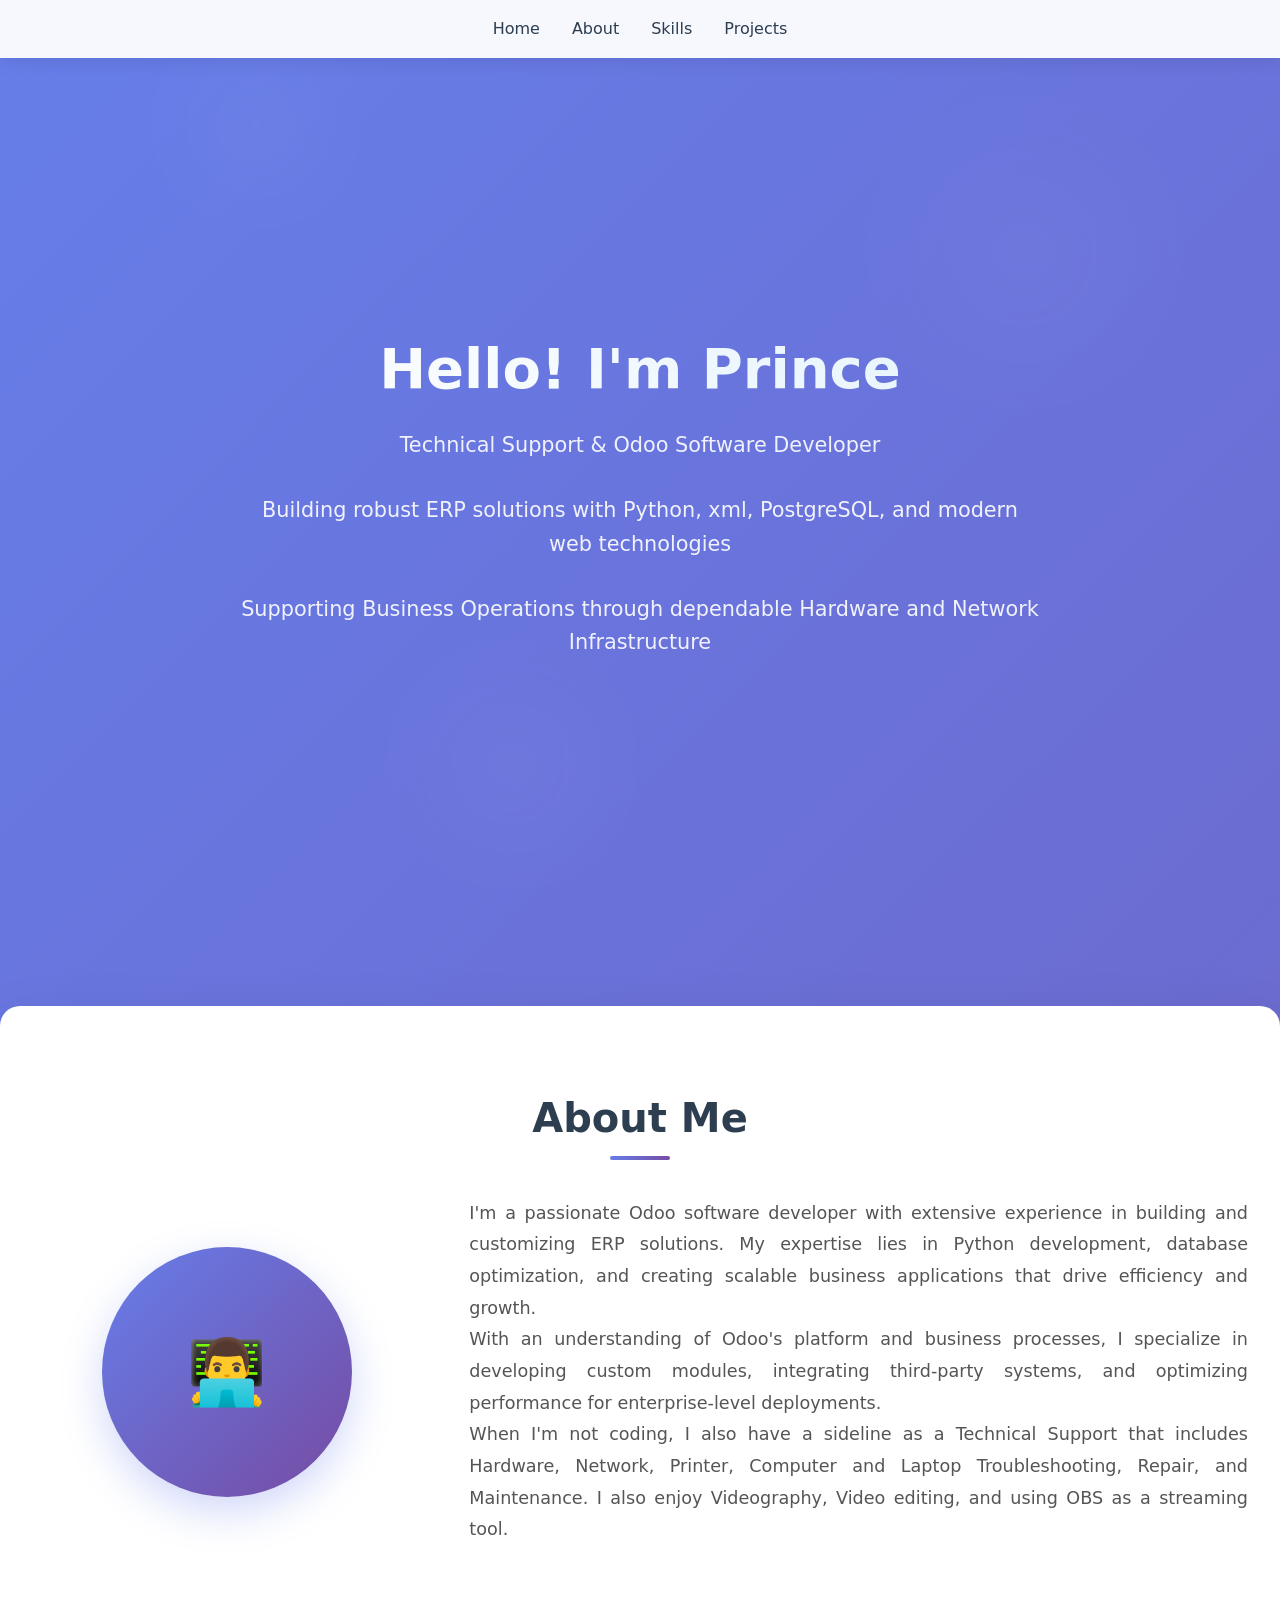
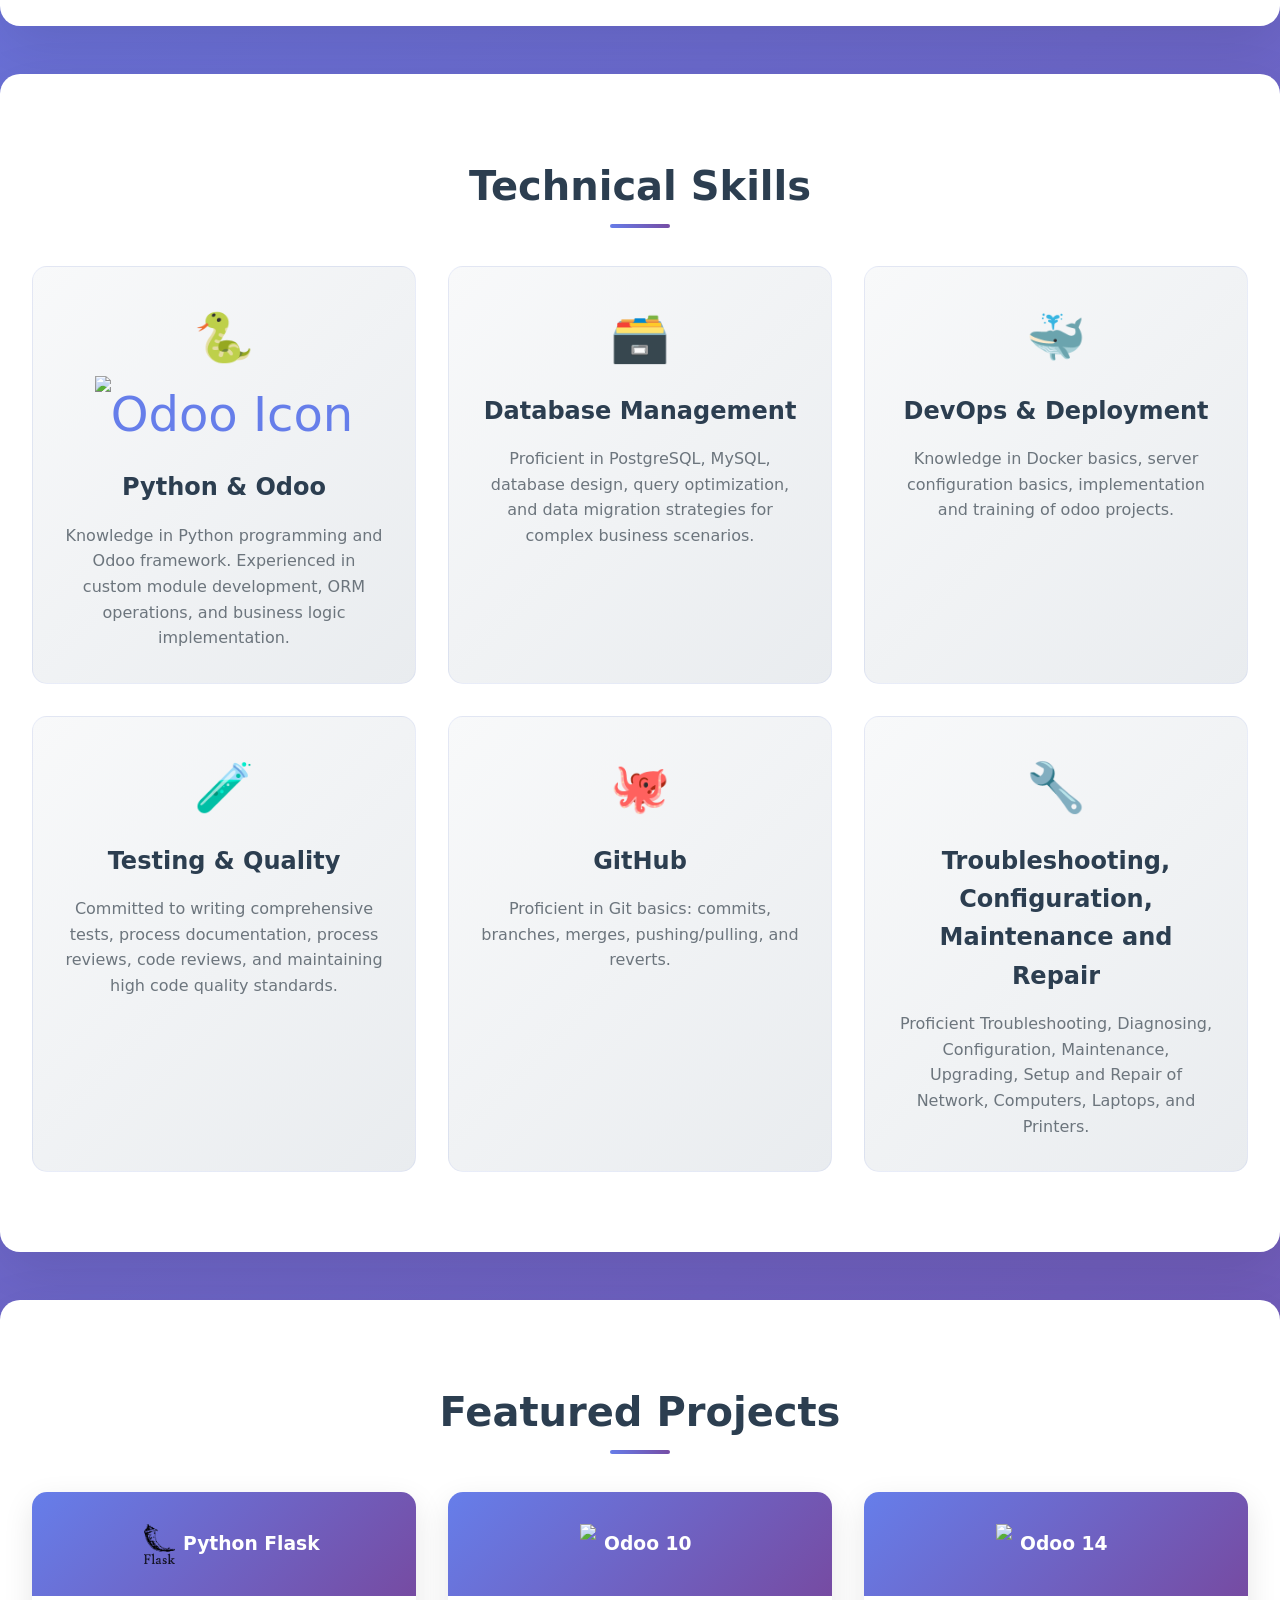
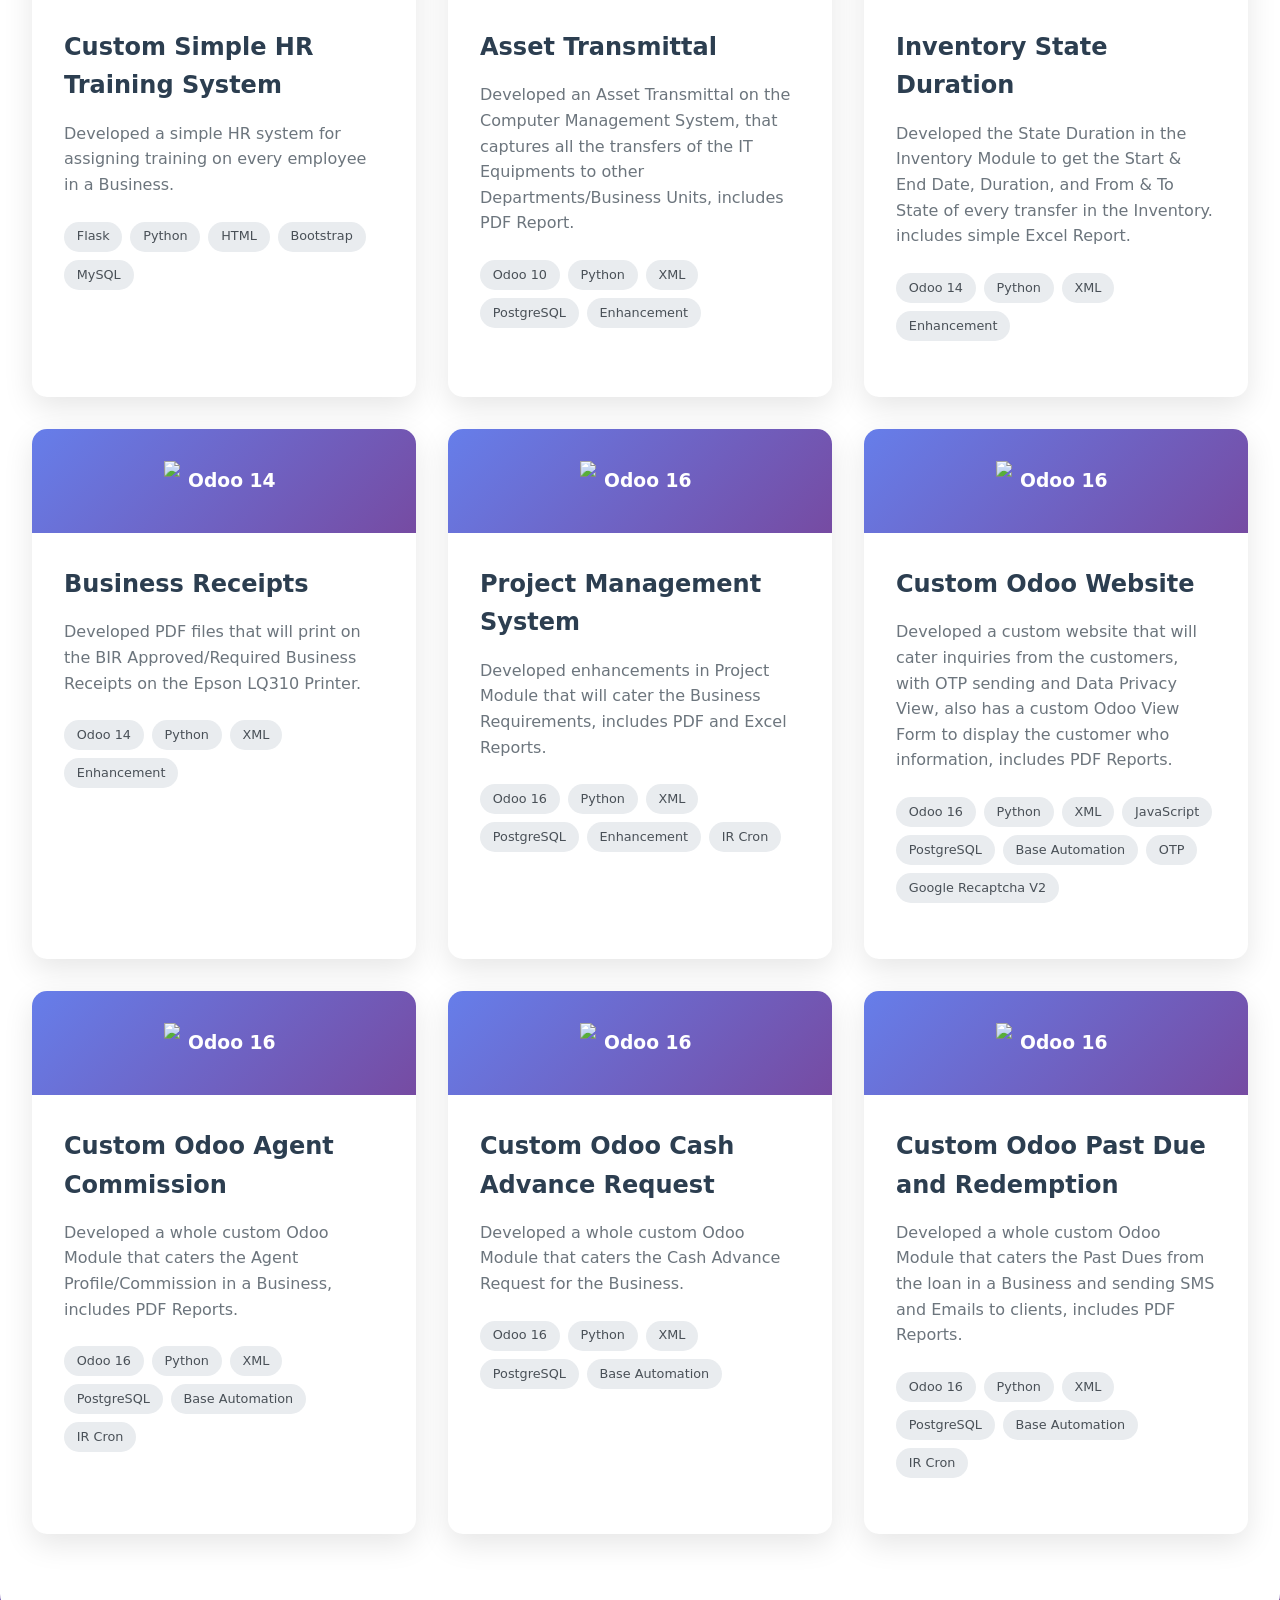
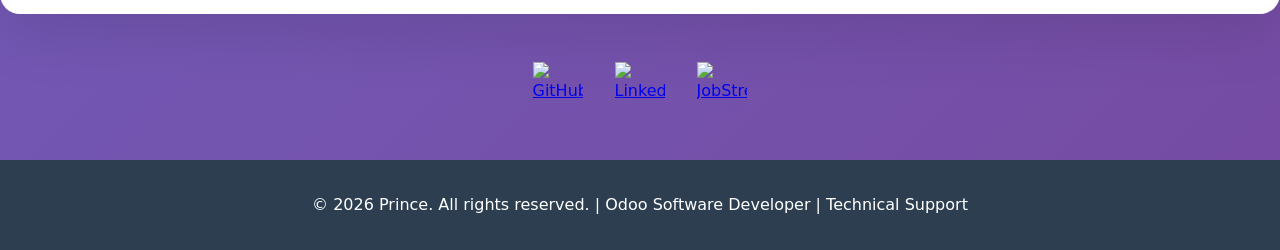
==== index.html @ ec2b6e9f "restructure the portfolio" ====
<!DOCTYPE html>
<html lang="en">

<head>
    <meta charset="UTF-8">
    <meta name="viewport" content="width=device-width, initial-scale=1.0">
    <title>Portfolio</title>
    <link rel="stylesheet" href="css/styles.css">
</head>

<body>
    <!-- Navigation -->
    <nav>
        <ul>
            <li><a href="#home">Home</a></li>
            <li><a href="#about">About</a></li>
            <li><a href="#skills">Skills</a></li>
            <li><a href="#projects">Projects</a></li>
        </ul>
    </nav>

    <!-- Hero Section -->
    <section id="home" class="hero">
        <div class="hero-content">
            <h1>Hello! I'm Prince</h1>
            <p>Technical Support & Odoo Software Developer</p>
            <p>Building robust ERP solutions with Python, xml, PostgreSQL, and modern web technologies</p>
            <p>Supporting Business Operations through dependable Hardware and Network Infrastructure</p>
        </div>
    </section>

    <!-- About Section -->
    <section id="about" class="section section-white animate-on-scroll">
        <h2>About Me</h2>
        <div class="about-content">
            <div class="about-image">
                <div class="about-placeholder">👨‍💻</div>
            </div>
            <div class="about-text">
                <p style="text-align: justify;">
                    I'm a passionate Odoo software developer with extensive experience in building and customizing ERP
                    solutions. My expertise lies in Python development, database optimization, and creating scalable
                    business applications that drive efficiency and growth.
                </p>
                <p style="text-align: justify;">
                    With an understanding of Odoo's platform and business processes, I specialize in developing
                    custom modules, integrating third-party systems, and optimizing performance for enterprise-level
                    deployments.
                </p>
                <p style="text-align: justify;">
                    When I'm not coding, I also have a sideline as a Technical Support that includes Hardware, Network,
                    Printer, Computer and Laptop Troubleshooting, Repair, and Maintenance. I also enjoy Videography,
                    Video editing, and using OBS as a streaming tool.
                </p>
            </div>
        </div>
    </section>

    <!-- Skills Section -->
    <section id="skills" class="section section-white animate-on-scroll">
        <h2>Technical Skills</h2>
        <div class="skills-grid">
            <div class="skill-card">
                <div class="skill-icon">🐍 <img src="https://www.odoo.com/web/image/website/1/favicon/Odoo"
                        alt="Odoo Icon" style="height:50px;" /></div>
                <h3>Python & Odoo</h3>
                <p>Knowledge in Python programming and Odoo framework. Experienced in custom module development, ORM
                    operations, and business logic implementation.</p>
            </div>
            <div class="skill-card">
                <div class="skill-icon">🗃️</div>
                <h3>Database Management</h3>
                <p>Proficient in PostgreSQL, MySQL, database design, query optimization, and data migration strategies for
                    complex business scenarios.</p>
            </div>
            <div class="skill-card">
                <div class="skill-icon">🐳</div>
                <h3>DevOps & Deployment</h3>
                <p>Knowledge in Docker basics, server configuration basics, implementation and training of odoo
                    projects.
                </p>
            </div>
            <div class="skill-card">
                <div class="skill-icon">🧪</div>
                <h3>Testing & Quality</h3>
                <p>Committed to writing comprehensive tests, process documentation, process reviews, code reviews, and maintaining high code quality standards.
                </p>
            </div>
            <div class="skill-card">
                <div class="skill-icon">🐙</div>
                <h3>GitHub</h3>
                <p>Proficient in Git basics: commits, branches, merges, pushing/pulling, and reverts.
                </p>
            </div>
            <div class="skill-card">
                <div class="skill-icon">🔧</div>
                <h3>Troubleshooting, Configuration, Maintenance and Repair</h3>
                <p>Proficient Troubleshooting, Diagnosing, Configuration, Maintenance, Upgrading, Setup and Repair of Network,
                    Computers, Laptops, and Printers.
                </p>
            </div>
        </div>
    </section>

    <!-- Projects Section -->
    <section id="projects" class="section section-white animate-on-scroll">
        <h2>Featured Projects</h2>
        <div class="projects-grid">
            <div class="project-card">
                <div class="project-header">
                    <h3 style="display:flex; align-items:center; gap:8px;">
                        <img src="img/flask-logo.png" style="height:40px;margin-left:80px" />
                        Python Flask
                    </h3>
                </div>
                <div class="project-content">
                    <h3>Custom Simple HR Training System</h3>
                    <p>Developed a simple HR system for assigning training on every employee in a Business.</p>
                    <div class="tech-stack">
                        <span class="tech-tag">Flask</span>
                        <span class="tech-tag">Python</span>
                        <span class="tech-tag">HTML</span>
                        <span class="tech-tag">Bootstrap</span>
                        <span class="tech-tag">MySQL</span>
                    </div>
                </div>
            </div>

            <div class="project-card">
                <div class="project-header">
                    <h3 style="display:flex; align-items:center; gap:8px;">
                        <img src="https://www.odoo.com/web/image/website/1/favicon/Odoo"
                            style="height:40px;margin-left:100px" />
                        Odoo 10
                    </h3>
                </div>
                <div class="project-content">
                    <h3>Asset Transmittal</h3>
                    <p>Developed an Asset Transmittal on the Computer Management System, that captures all the transfers
                        of the IT Equipments to other Departments/Business Units, includes PDF Report.</p>
                    <div class="tech-stack">
                        <span class="tech-tag">Odoo 10</span>
                        <span class="tech-tag">Python</span>
                        <span class="tech-tag">XML</span>
                        <span class="tech-tag">PostgreSQL</span>
                        <span class="tech-tag">Enhancement</span>
                    </div>
                </div>
            </div>

            <div class="project-card">
                <div class="project-header">
                    <h3 style="display:flex; align-items:center; gap:8px;">
                        <img src="https://www.odoo.com/web/image/website/1/favicon/Odoo"
                            style="height:40px;margin-left:100px" />
                        Odoo 14
                    </h3>
                </div>
                <div class="project-content">
                    <h3>Inventory State Duration</h3>
                    <p>Developed the State Duration in the Inventory Module to get the Start & End Date, Duration, and
                        From
                        & To State of every transfer in the Inventory. includes simple Excel Report.</p>
                    <div class="tech-stack">
                        <span class="tech-tag">Odoo 14</span>
                        <span class="tech-tag">Python</span>
                        <span class="tech-tag">XML</span>
                        <span class="tech-tag">Enhancement</span>
                    </div>
                </div>
            </div>
            <div class="project-card">
                <div class="project-header">
                    <h3 style="display:flex; align-items:center; gap:8px;">
                        <img src="https://www.odoo.com/web/image/website/1/favicon/Odoo"
                            style="height:40px;margin-left:100px" />
                        Odoo 14
                    </h3>
                </div>
                <div class="project-content">
                    <h3>Business Receipts</h3>
                    <p>Developed PDF files that will print on the BIR Approved/Required Business Receipts on the Epson
                        LQ310 Printer. </p>
                    <div class="tech-stack">
                        <span class="tech-tag">Odoo 14</span>
                        <span class="tech-tag">Python</span>
                        <span class="tech-tag">XML</span>
                        <span class="tech-tag">Enhancement</span>
                    </div>
                </div>
            </div>

            <div class="project-card">
                <div class="project-header">
                    <h3 style="display:flex; align-items:center; gap:8px;">
                        <img src="https://www.odoo.com/web/image/website/1/favicon/Odoo"
                            style="height:40px;margin-left:100px" />
                        Odoo 16
                    </h3>
                </div>
                <div class="project-content">
                    <h3>Project Management System</h3>
                    <p>Developed enhancements in Project Module that will cater the Business Requirements, includes PDF
                        and Excel Reports.</p>
                    <div class="tech-stack">
                        <span class="tech-tag">Odoo 16</span>
                        <span class="tech-tag">Python</span>
                        <span class="tech-tag">XML</span>
                        <span class="tech-tag">PostgreSQL</span>
                        <span class="tech-tag">Enhancement</span>
                        <span class="tech-tag">IR Cron</span>
                    </div>
                </div>
            </div>

            <div class="project-card">
                <div class="project-header">
                    <h3 style="display:flex; align-items:center; gap:8px;">
                        <img src="https://www.odoo.com/web/image/website/1/favicon/Odoo"
                            style="height:40px;margin-left:100px" />
                        Odoo 16
                    </h3>
                </div>
                <div class="project-content">
                    <h3>Custom Odoo Website</h3>
                    <p>Developed a custom website that will cater inquiries from the customers, with OTP sending and
                        Data Privacy View, also has a custom Odoo View Form to display the customer who information,
                        includes PDF Reports.</p>
                    <div class="tech-stack">
                        <span class="tech-tag">Odoo 16</span>
                        <span class="tech-tag">Python</span>
                        <span class="tech-tag">XML</span>
                        <span class="tech-tag">JavaScript</span>
                        <span class="tech-tag">PostgreSQL</span>
                        <span class="tech-tag">Base Automation</span>
                        <span class="tech-tag">OTP</span>
                        <span class="tech-tag">Google Recaptcha V2</span>
                    </div>
                </div>
            </div>

            <div class="project-card">
                <div class="project-header">
                    <h3 style="display:flex; align-items:center; gap:8px;">
                        <img src="https://www.odoo.com/web/image/website/1/favicon/Odoo"
                            style="height:40px;margin-left:100px" />
                        Odoo 16
                    </h3>
                </div>
                <div class="project-content">
                    <h3>Custom Odoo Agent Commission</h3>
                    <p>Developed a whole custom Odoo Module that caters the Agent Profile/Commission in a Business,
                        includes PDF Reports.</p>
                    <div class="tech-stack">
                        <span class="tech-tag">Odoo 16</span>
                        <span class="tech-tag">Python</span>
                        <span class="tech-tag">XML</span>
                        <span class="tech-tag">PostgreSQL</span>
                        <span class="tech-tag">Base Automation</span>
                        <span class="tech-tag">IR Cron</span>
                    </div>
                </div>
            </div>

            <div class="project-card">
                <div class="project-header">
                    <h3 style="display:flex; align-items:center; gap:8px;">
                        <img src="https://www.odoo.com/web/image/website/1/favicon/Odoo"
                            style="height:40px;margin-left:100px" />
                        Odoo 16
                    </h3>
                </div>
                <div class="project-content">
                    <h3>Custom Odoo Cash Advance Request</h3>
                    <p>Developed a whole custom Odoo Module that caters the Cash Advance Request for the Business.</p>
                    <div class="tech-stack">
                        <span class="tech-tag">Odoo 16</span>
                        <span class="tech-tag">Python</span>
                        <span class="tech-tag">XML</span>
                        <span class="tech-tag">PostgreSQL</span>
                        <span class="tech-tag">Base Automation</span>
                    </div>
                </div>
            </div>

            <div class="project-card">
                <div class="project-header">
                    <h3 style="display:flex; align-items:center; gap:8px;">
                        <img src="https://www.odoo.com/web/image/website/1/favicon/Odoo"
                            style="height:40px;margin-left:100px" />
                        Odoo 16
                    </h3>
                </div>
                <div class="project-content">
                    <h3>Custom Odoo Past Due and Redemption</h3>
                    <p>Developed a whole custom Odoo Module that caters the Past Dues from the loan in a Business and
                        sending SMS and Emails to clients, includes PDF Reports.</p>
                    <div class="tech-stack">
                        <span class="tech-tag">Odoo 16</span>
                        <span class="tech-tag">Python</span>
                        <span class="tech-tag">XML</span>
                        <span class="tech-tag">PostgreSQL</span>
                        <span class="tech-tag">Base Automation</span>
                        <span class="tech-tag">IR Cron</span>
                    </div>
                </div>
            </div>

        </div>
    </section>

    <section id="Socials">
        <div class="social-links">
            <a href="https://github.com/EazerPrince" target="_blank" aria-label="GitHub">
                <img src="https://cdn.jsdelivr.net/gh/devicons/devicon/icons/github/github-original.svg" alt="GitHub">
            </a>

            <a href="https://www.linkedin.com/in/eazer-prince-f-3436781aa/" target="_blank" aria-label="LinkedIn">
                <img src="https://cdn.jsdelivr.net/gh/devicons/devicon/icons/linkedin/linkedin-original.svg"
                    alt="LinkedIn">
            </a>
            <a href="https://ph.jobstreet.com/profiles/eazerprince-firmalino-fpH9LZdsfr" target="_blank" aria-label="JobStreet">
                <img src="https://cdn-1.webcatalog.io/catalog/jobstreet/jobstreet-icon-filled-256.webp?v=1714774884563" alt="JobStreet">
            </a>
        </div>

    </section>

    <!-- Footer -->
    <footer>
        <p>&copy; 2026 Prince. All rights reserved. | Odoo Software Developer | Technical Support</p>
    </footer>
    <script src="js/script.js"></script>
</body>

</html>
---- css/styles.css ----
* {
    margin: 0;
    padding: 0;
    box-sizing: border-box;
}

body {
    font-family: 'Inter', system-ui, -apple-system, sans-serif;
    line-height: 1.6;
    color: #2c3e50;
    background: linear-gradient(135deg, #667eea 0%, #764ba2 100%);
    min-height: 100vh;
}

/* Navigation */
nav {
    position: sticky;
    top: 0;
    width: 100%;
    background: rgba(255, 255, 255, 0.95);
    backdrop-filter: blur(10px);
    z-index: 1000;
    padding: 1rem 0;
    box-shadow: 0 2px 20px rgba(0, 0, 0, 0.1);
}

nav ul {
    list-style: none;
    display: flex;
    justify-content: center;
    gap: 2rem;
}

nav a {
    text-decoration: none;
    color: #2c3e50;
    font-weight: 500;
    transition: color 0.3s ease;
    position: relative;
}

nav a:hover {
    color: #667eea;
}

nav a::after {
    content: '';
    position: absolute;
    bottom: -5px;
    left: 0;
    width: 0;
    height: 2px;
    background: #667eea;
    transition: width 0.3s ease;
}

nav a:hover::after {
    width: 100%;
}

/* Hero Section */
.hero {
    height: 100vh;
    display: flex;
    align-items: center;
    justify-content: center;
    text-align: center;
    color: white;
    position: relative;
    overflow: hidden;
}

.hero::before {
    content: '';
    position: absolute;
    top: 0;
    left: 0;
    right: 0;
    bottom: 0;
    background: url('data:image/svg+xml,<svg xmlns="http://www.w3.org/2000/svg" viewBox="0 0 1000 1000"><defs><radialGradient id="a" cx="50%" cy="50%"><stop offset="0%" stop-color="%23ffffff" stop-opacity="0.1"/><stop offset="100%" stop-color="%23ffffff" stop-opacity="0"/></radialGradient></defs><circle cx="200" cy="200" r="100" fill="url(%23a)"/><circle cx="800" cy="300" r="150" fill="url(%23a)"/><circle cx="400" cy="700" r="120" fill="url(%23a)"/></svg>') no-repeat center;
    background-size: cover;
    opacity: 0.3;
}

.hero-content {
    position: relative;
    z-index: 1;
    max-width: 800px;
    animation: fadeInUp 1s ease-out;
}

.hero h1 {
    font-size: 3.5rem;
    margin-bottom: 1rem;
    background: linear-gradient(45deg, #fff, #e3f2fd);
    -webkit-background-clip: text;
    -webkit-text-fill-color: transparent;
    background-clip: text;
}

.hero p {
    font-size: 1.3rem;
    margin-bottom: 2rem;
    opacity: 0.9;
}

.cta-button {
    display: inline-block;
    background: rgba(255, 255, 255, 0.2);
    border: 2px solid white;
    color: white;
    padding: 1rem 2rem;
    text-decoration: none;
    border-radius: 50px;
    font-weight: 600;
    transition: all 0.3s ease;
    backdrop-filter: blur(10px);
}

.cta-button:hover {
    background: white;
    color: #667eea;
    transform: translateY(-2px);
    box-shadow: 0 10px 30px rgba(0, 0, 0, 0.2);
}

/* Sections */
.section {
    padding: 5rem 2rem;
    max-width: 1600px;
    margin: 0 auto;
}

.section-white {
    background: white;
    margin: 3rem 0;
    border-radius: 20px;
    box-shadow: 0 20px 60px rgba(0, 0, 0, 0.1);
}

.section h2 {
    text-align: center;
    font-size: 2.5rem;
    margin-bottom: 3rem;
    color: #2c3e50;
    position: relative;
}

.section h2::after {
    content: '';
    position: absolute;
    bottom: -10px;
    left: 50%;
    transform: translateX(-50%);
    width: 60px;
    height: 4px;
    background: linear-gradient(45deg, #667eea, #764ba2);
    border-radius: 2px;
}

/* Skills Grid */
.skills-grid {
    display: grid;
    grid-template-columns: repeat(auto-fit, minmax(300px, 1fr));
    gap: 2rem;
    margin-top: 2rem;
}

.skill-card {
    background: linear-gradient(135deg, #f8f9fa 0%, #e9ecef 100%);
    padding: 2rem;
    border-radius: 15px;
    text-align: center;
    transition: transform 0.3s ease, box-shadow 0.3s ease;
    border: 1px solid rgba(102, 126, 234, 0.1);
}

.skill-card:hover {
    transform: translateY(-5px);
    box-shadow: 0 15px 40px rgba(102, 126, 234, 0.2);
}

.skill-icon {
    font-size: 3rem;
    margin-bottom: 1rem;
    color: #667eea;
}

.skill-card h3 {
    font-size: 1.5rem;
    margin-bottom: 1rem;
    color: #2c3e50;
}

.skill-card p {
    color: #6c757d;
    line-height: 1.6;
}

/* Projects */
.projects-grid {
    display: grid;
    grid-template-columns: repeat(auto-fit, minmax(350px, 1fr));
    gap: 2rem;
    margin-top: 2rem;
}

.project-card {
    background: white;
    border-radius: 15px;
    overflow: hidden;
    box-shadow: 0 10px 30px rgba(0, 0, 0, 0.1);
    transition: transform 0.3s ease, box-shadow 0.3s ease;
}

.project-card:hover {
    transform: translateY(-5px);
    box-shadow: 0 20px 40px rgba(0, 0, 0, 0.15);
}

.project-header {
    background: linear-gradient(135deg, #667eea 0%, #764ba2 100%);
    color: white;
    padding: 2rem;
    text-align: center;
}

.project-content {
    padding: 2rem;
}

.project-content h3 {
    font-size: 1.5rem;
    margin-bottom: 1rem;
    color: #2c3e50;
}

.project-content p {
    color: #6c757d;
    margin-bottom: 1.5rem;
}

.tech-stack {
    display: flex;
    flex-wrap: wrap;
    gap: 0.5rem;
    margin-bottom: 1.5rem;
}

.tech-tag {
    background: #e9ecef;
    color: #495057;
    padding: 0.3rem 0.8rem;
    border-radius: 20px;
    font-size: 0.8rem;
    font-weight: 500;
}

.project-links {
    display: flex;
    gap: 1rem;
}

.project-link {
    color: #667eea;
    text-decoration: none;
    font-weight: 500;
    transition: color 0.3s ease;
}

.project-link:hover {
    color: #764ba2;
}

/* About Section */
.about-content {
    display: grid;
    grid-template-columns: 1fr 2fr;
    gap: 3rem;
    align-items: center;
}

.about-image {
    text-align: center;
}

.about-placeholder {
    width: 250px;
    height: 250px;
    border-radius: 50%;
    background: linear-gradient(135deg, #667eea 0%, #764ba2 100%);
    display: flex;
    align-items: center;
    justify-content: center;
    color: white;
    font-size: 4rem;
    margin: 0 auto;
    box-shadow: 0 15px 40px rgba(102, 126, 234, 0.3);
}

.about-text {
    font-size: 1.1rem;
    line-height: 1.8;
    color: #555;
}

/* Contact Form */
.contact-form {
    max-width: 600px;
    margin: 0 auto;
}

.form-group {
    margin-bottom: 1.5rem;
}

.form-group label {
    display: block;
    margin-bottom: 0.5rem;
    font-weight: 500;
    color: #2c3e50;
}

.form-group input,
.form-group textarea {
    width: 100%;
    padding: 1rem;
    border: 2px solid #e9ecef;
    border-radius: 10px;
    font-size: 1rem;
    transition: border-color 0.3s ease;
}

.form-group input:focus,
.form-group textarea:focus {
    outline: none;
    border-color: #667eea;
}

.submit-btn {
    width: 100%;
    background: linear-gradient(135deg, #667eea 0%, #764ba2 100%);
    color: white;
    border: none;
    padding: 1rem 2rem;
    border-radius: 10px;
    font-size: 1.1rem;
    font-weight: 600;
    cursor: pointer;
    transition: transform 0.3s ease, box-shadow 0.3s ease;
}

.submit-btn:hover {
    transform: translateY(-2px);
    box-shadow: 0 10px 30px rgba(102, 126, 234, 0.3);
}

/* Footer */
footer {
    background: #2c3e50;
    color: white;
    text-align: center;
    padding: 2rem 0;
    margin-top: 3rem;
}

/* Animations */
@keyframes fadeInUp {
    from {
        opacity: 0;
        transform: translateY(30px);
    }

    to {
        opacity: 1;
        transform: translateY(0);
    }
}

.animate-on-scroll {
    opacity: 0;
    transform: translateY(30px);
    transition: all 0.6s ease;
}

.animate-on-scroll.animated {
    opacity: 1;
    transform: translateY(0);
}

/* Responsive Design */
@media (max-width: 768px) {
    .hero h1 {
        font-size: 2.5rem;
    }

    nav ul {
        flex-direction: column;
        gap: 1rem;
    }

    .about-content {
        grid-template-columns: 1fr;
        text-align: center;
    }

    .section {
        padding: 3rem 1rem;
    }
}

/* Socials */
#Socials {
  display: flex;
  justify-content: center;
  align-items: center;
}

.social-links {
  display: flex;
  gap: 32px;
  border-radius: 12px;
  backdrop-filter: blur(6px);
}

.social-links a {
  width: 50px;
  height: 50px;
  display: flex;
  align-items: center;
  justify-content: center;
  transition: transform 0.25s ease, box-shadow 0.25s ease;
}

.social-links img {
  width: 100%;
  height: 100%;
}

.social-links a:hover {
  transform: translateY(-4px);
  box-shadow: 0 10px 20px rgba(0, 0, 0, 0.25);
}
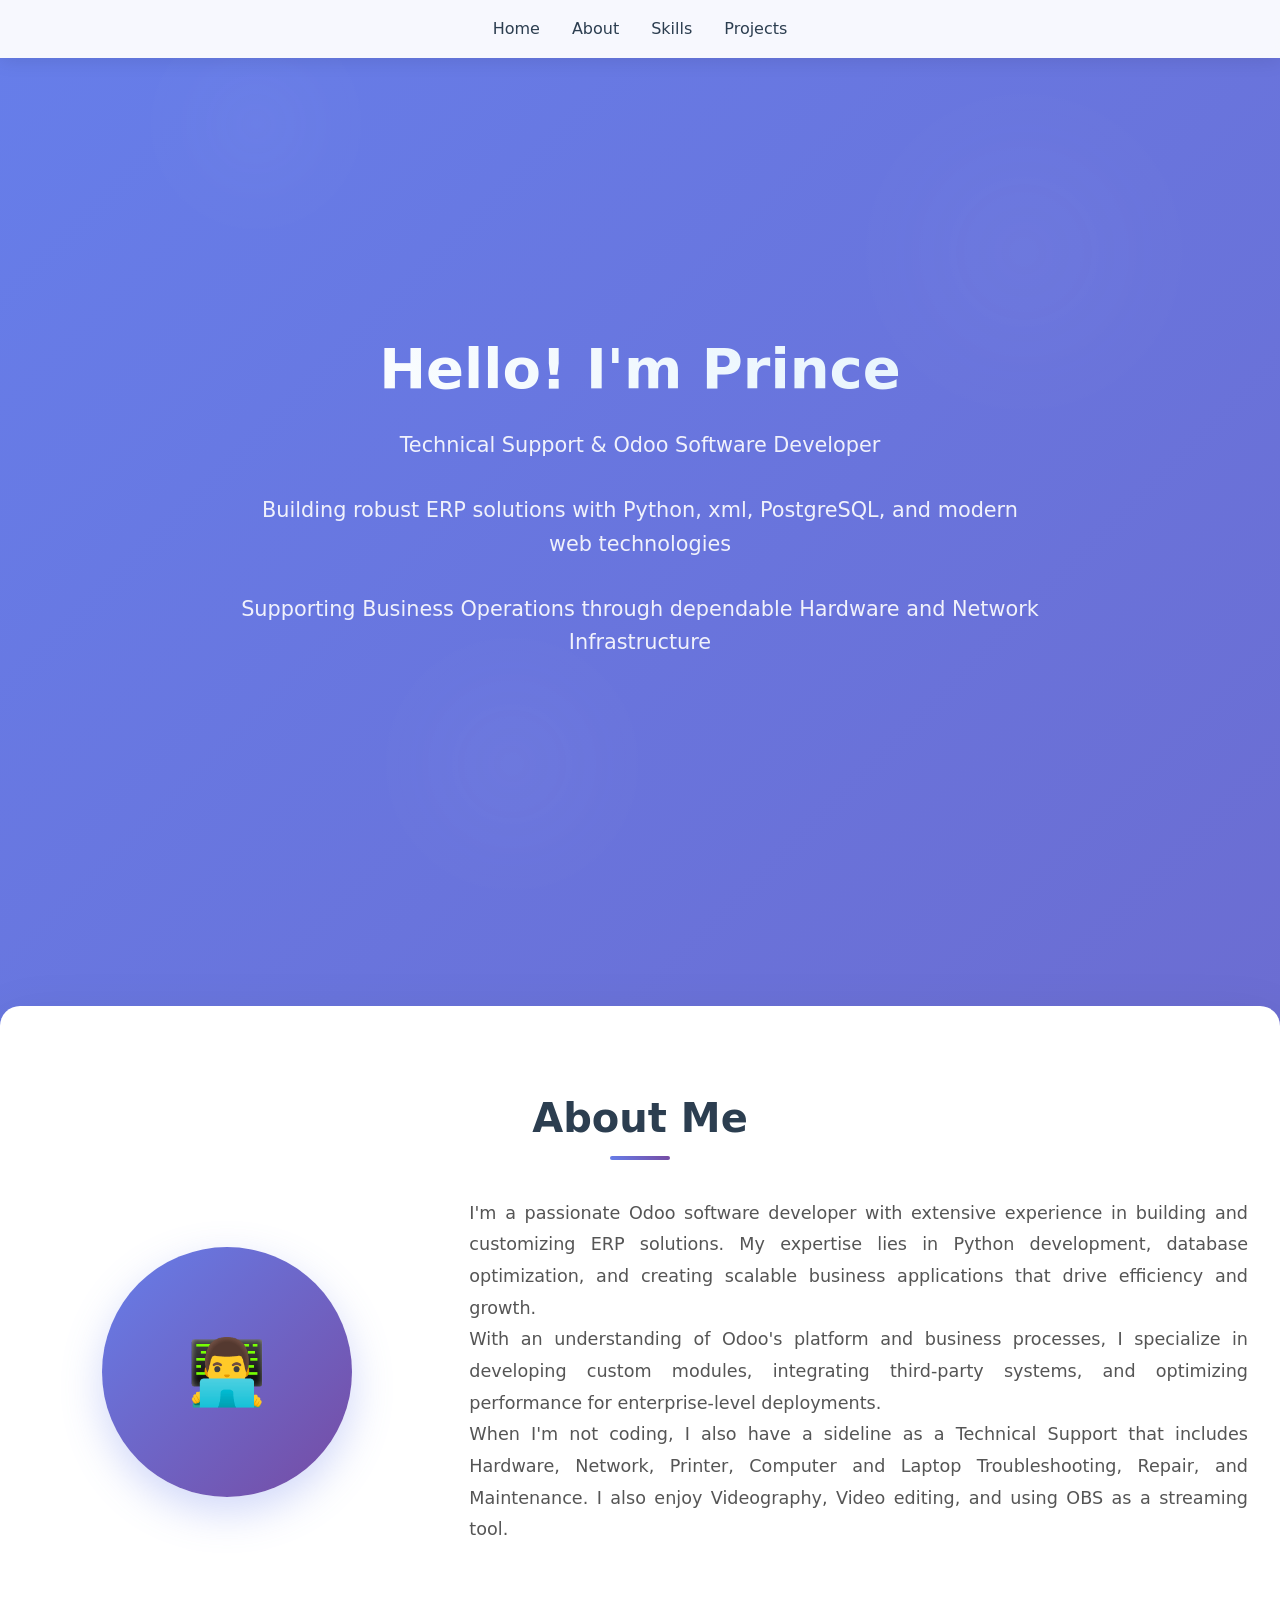
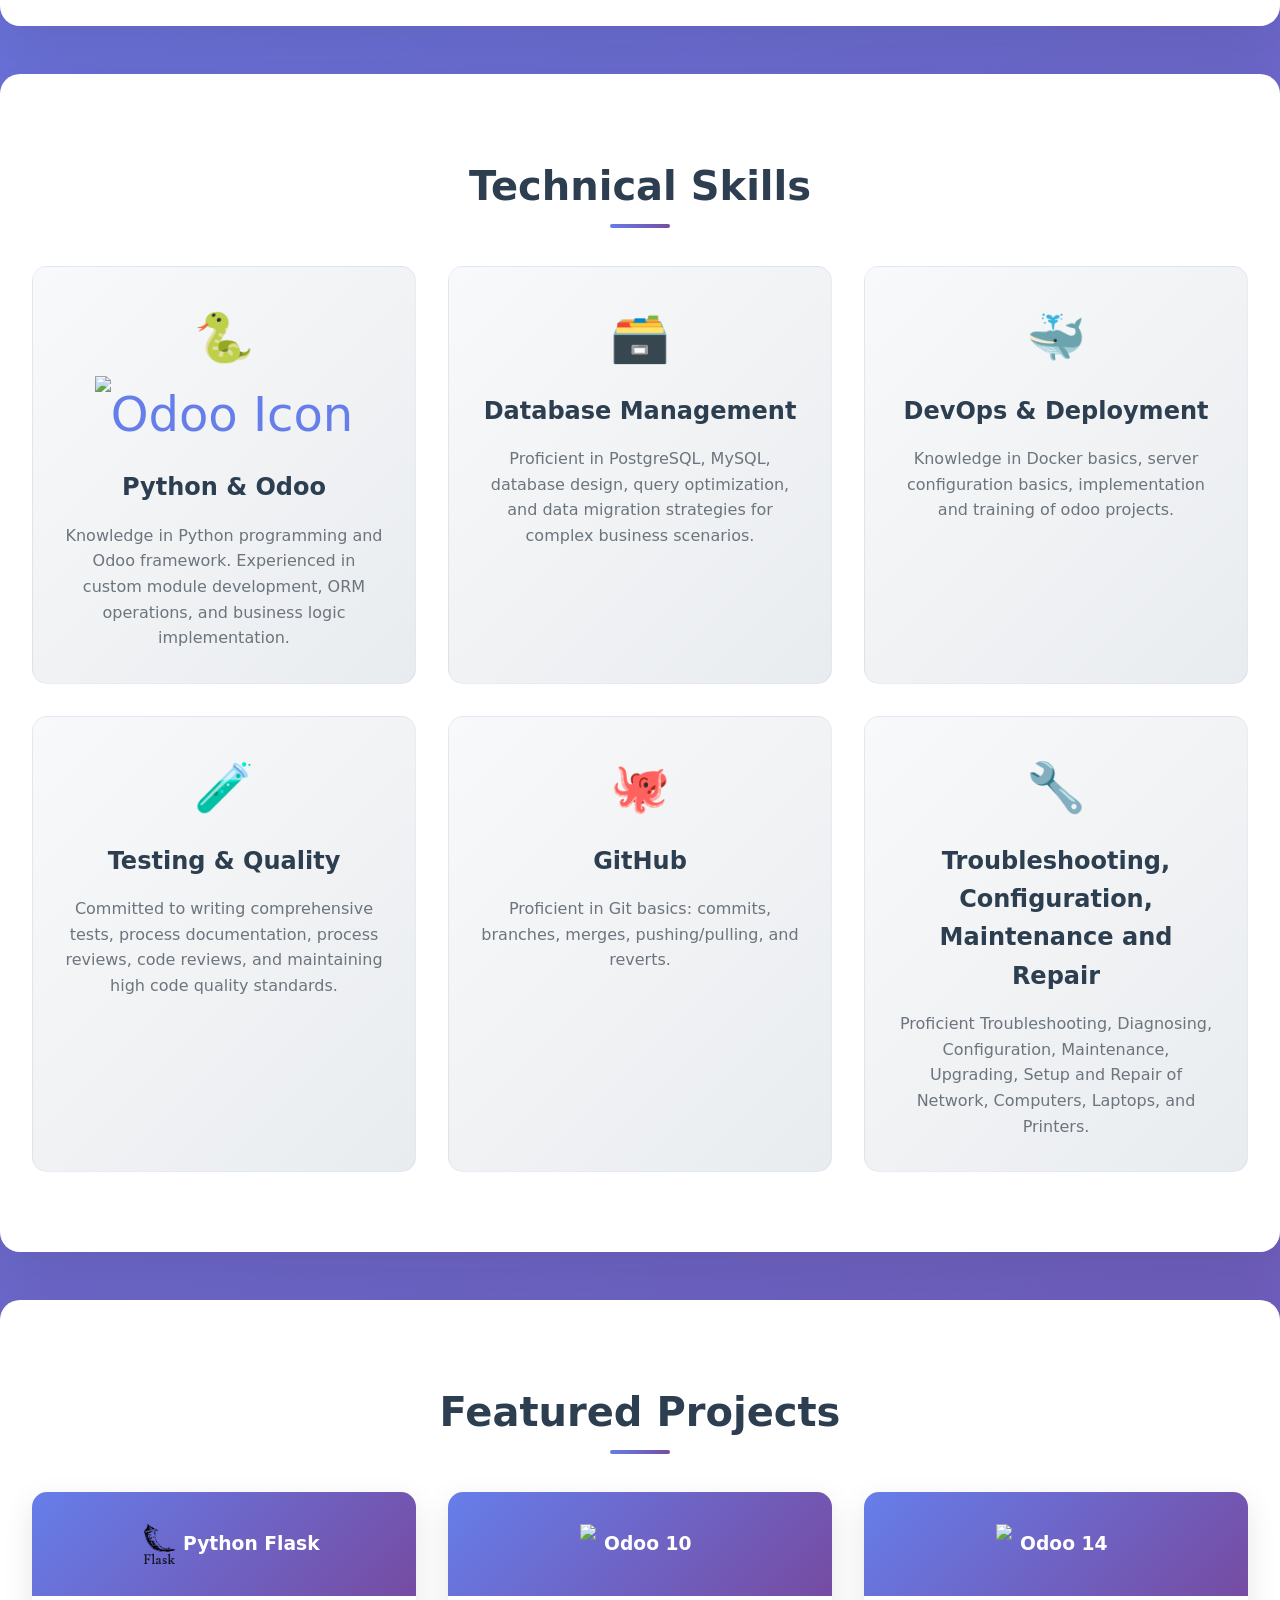
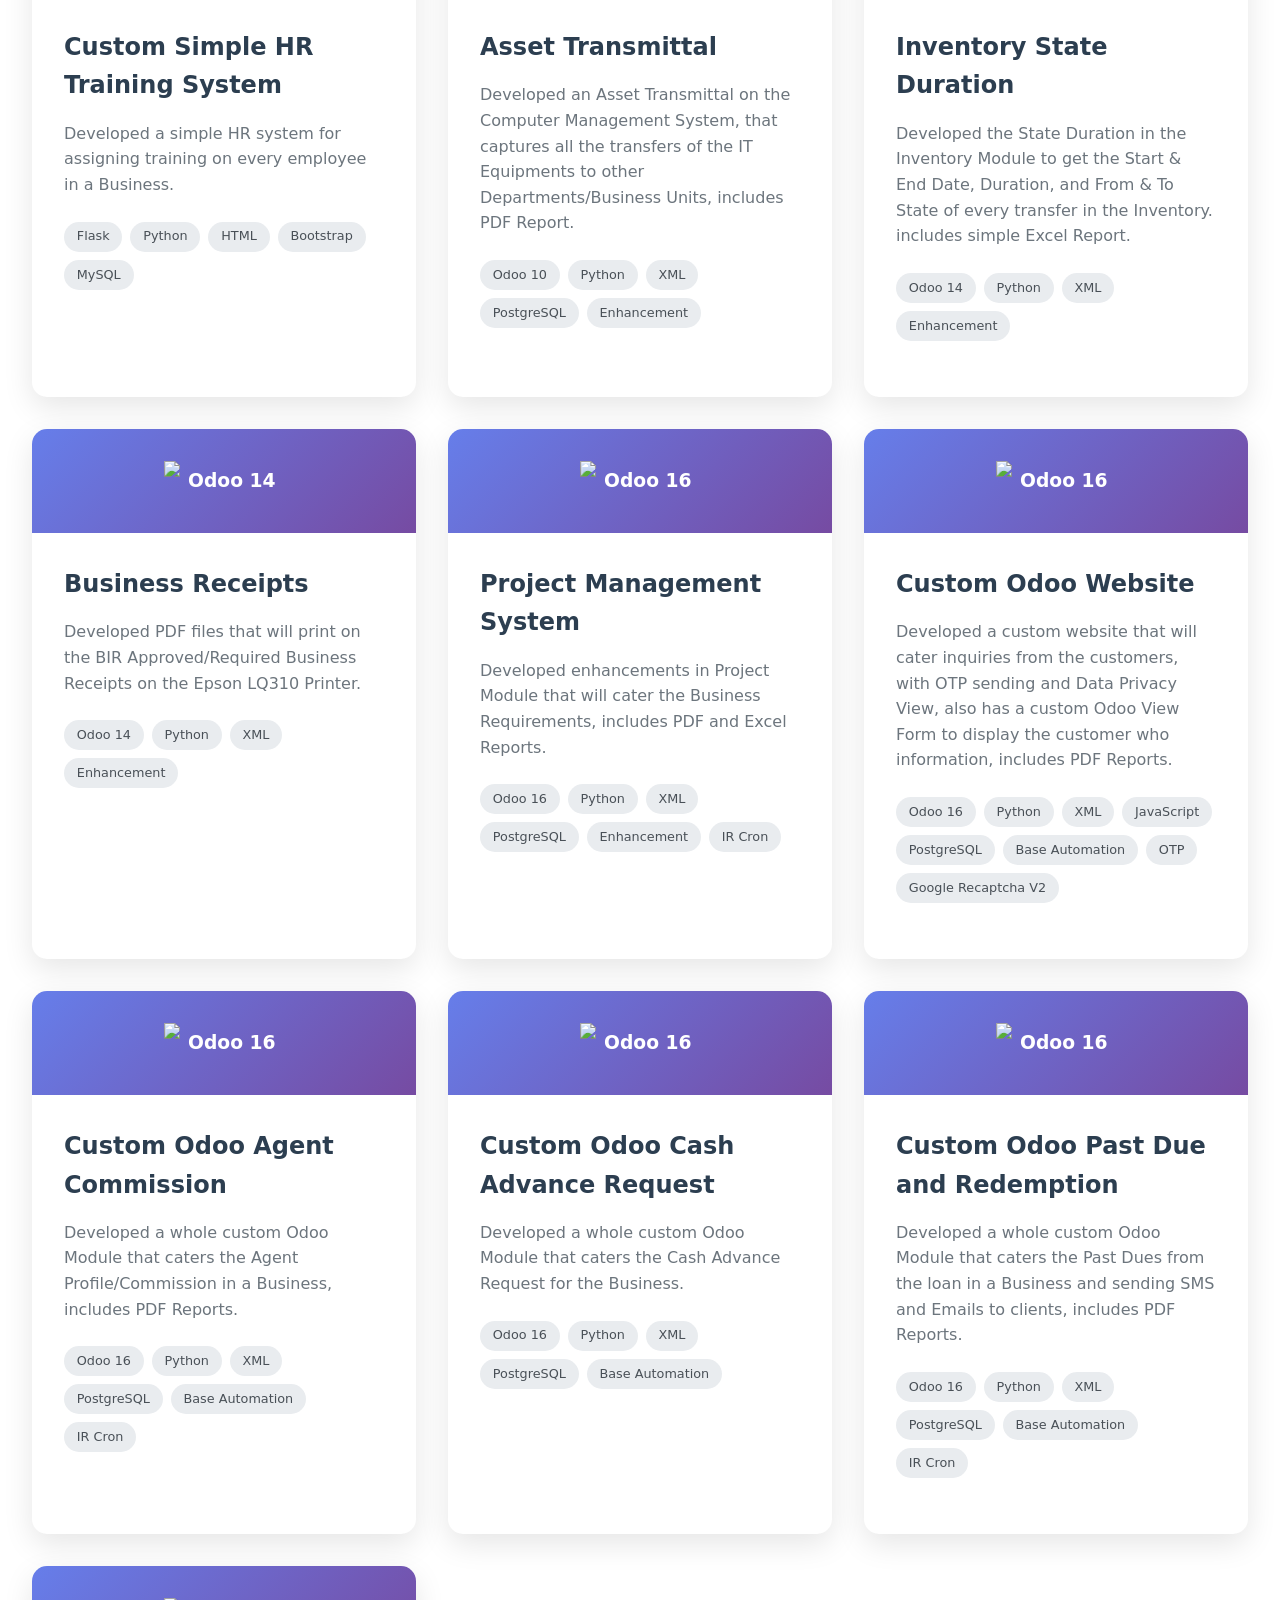
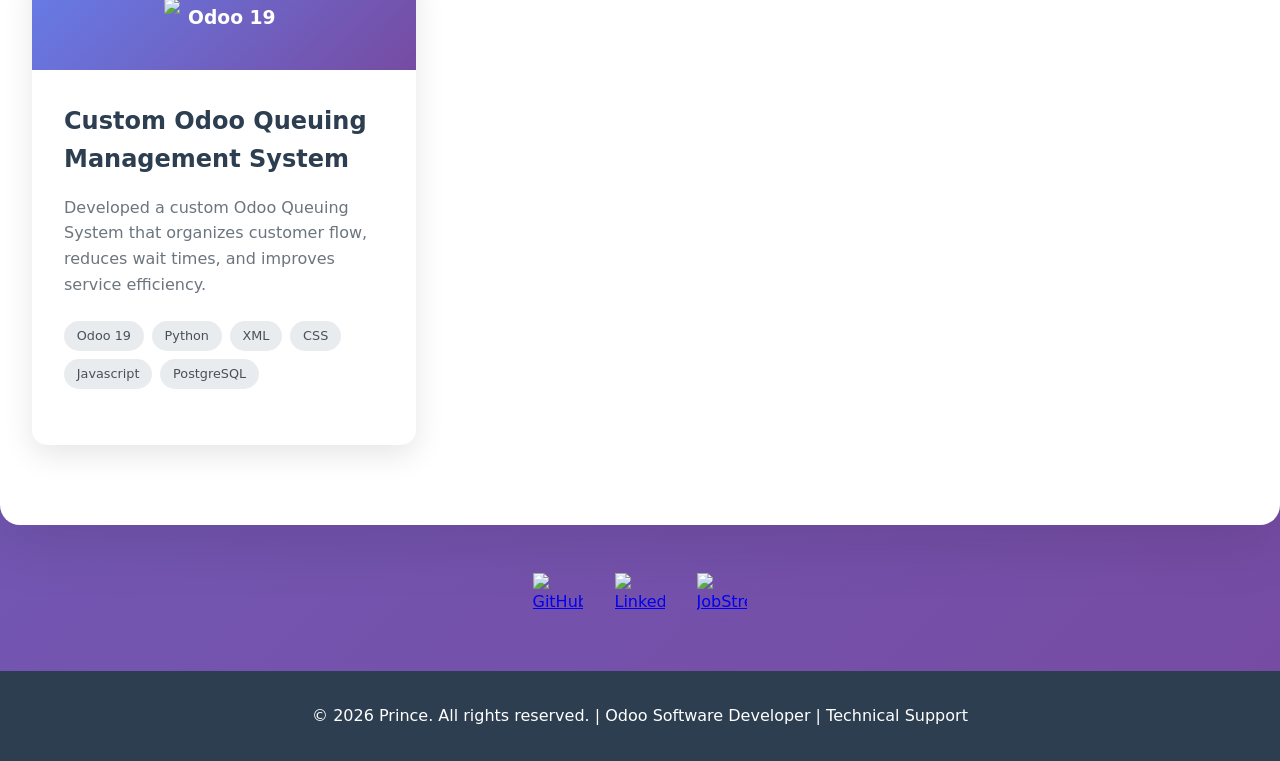
==== commit ede313f9: "added new project" ====
--- a/index.html
+++ b/index.html
@@ -306,6 +306,28 @@
                 </div>
             </div>
 
+            <div class="project-card">
+                <div class="project-header">
+                    <h3 style="display:flex; align-items:center; gap:8px;">
+                        <img src="https://www.odoo.com/web/image/website/1/favicon/Odoo"
+                            style="height:40px;margin-left:100px" />
+                        Odoo 19
+                    </h3>
+                </div>
+                <div class="project-content">
+                    <h3>Custom Odoo Queuing Management System</h3>
+                    <p>Developed a custom Odoo Queuing System that organizes customer flow, reduces wait times, and improves service efficiency.</p>
+                    <div class="tech-stack">
+                        <span class="tech-tag">Odoo 19</span>
+                        <span class="tech-tag">Python</span>
+                        <span class="tech-tag">XML</span>
+                        <span class="tech-tag">CSS</span>
+                        <span class="tech-tag">Javascript</span>
+                        <span class="tech-tag">PostgreSQL</span>
+                    </div>
+                </div>
+            </div>
+
         </div>
     </section>
 
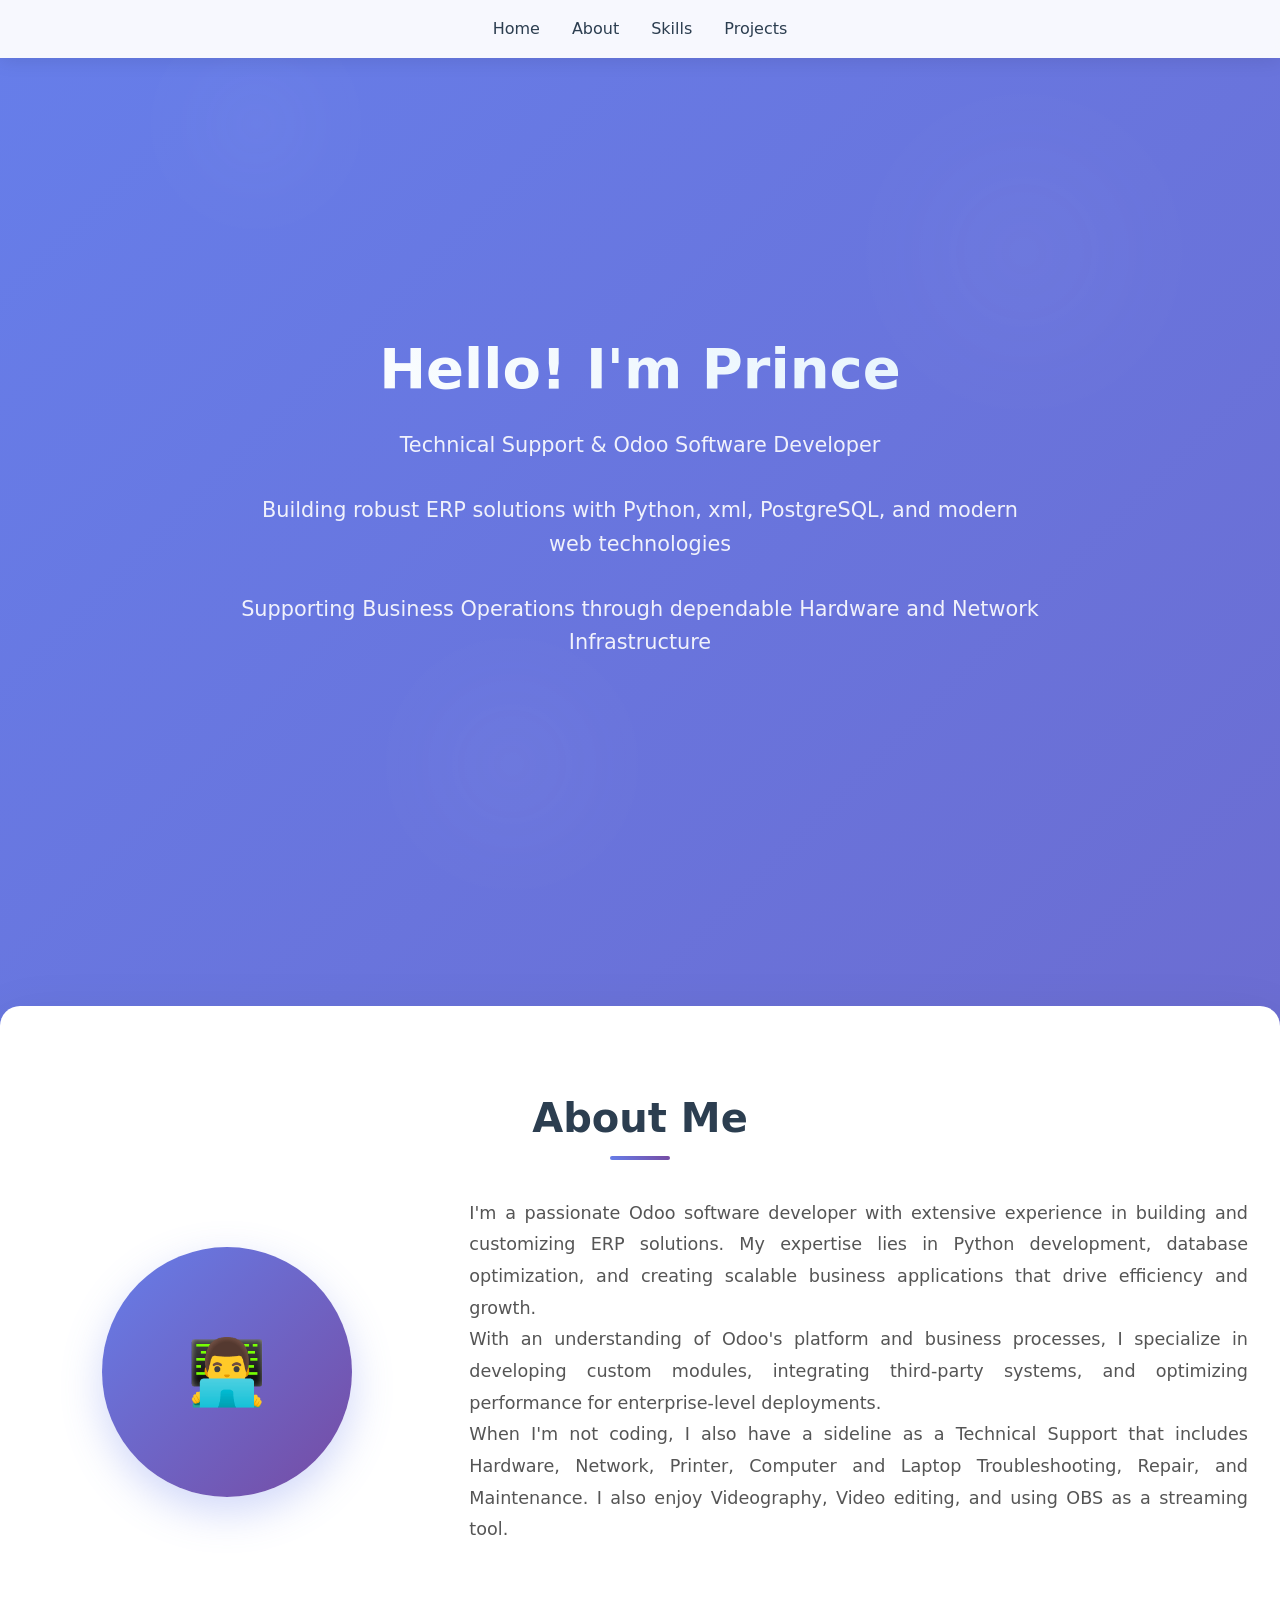
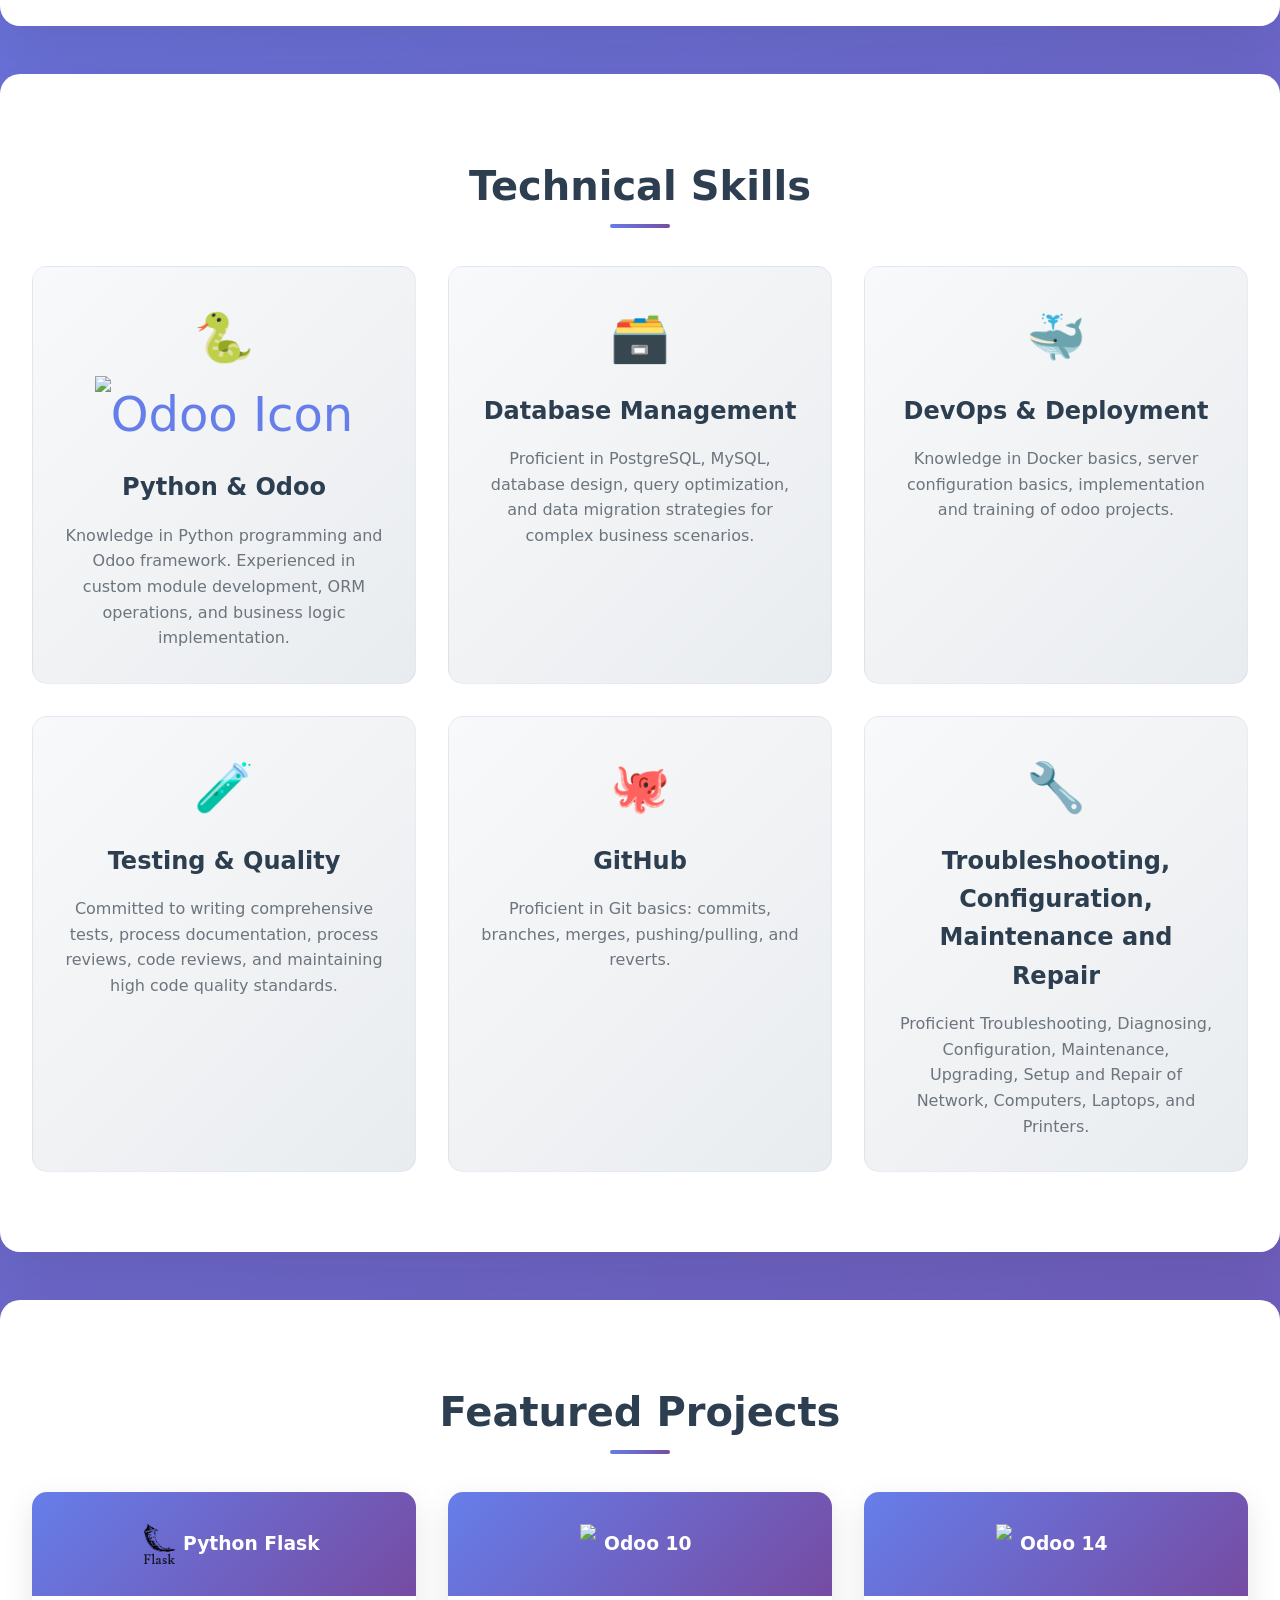
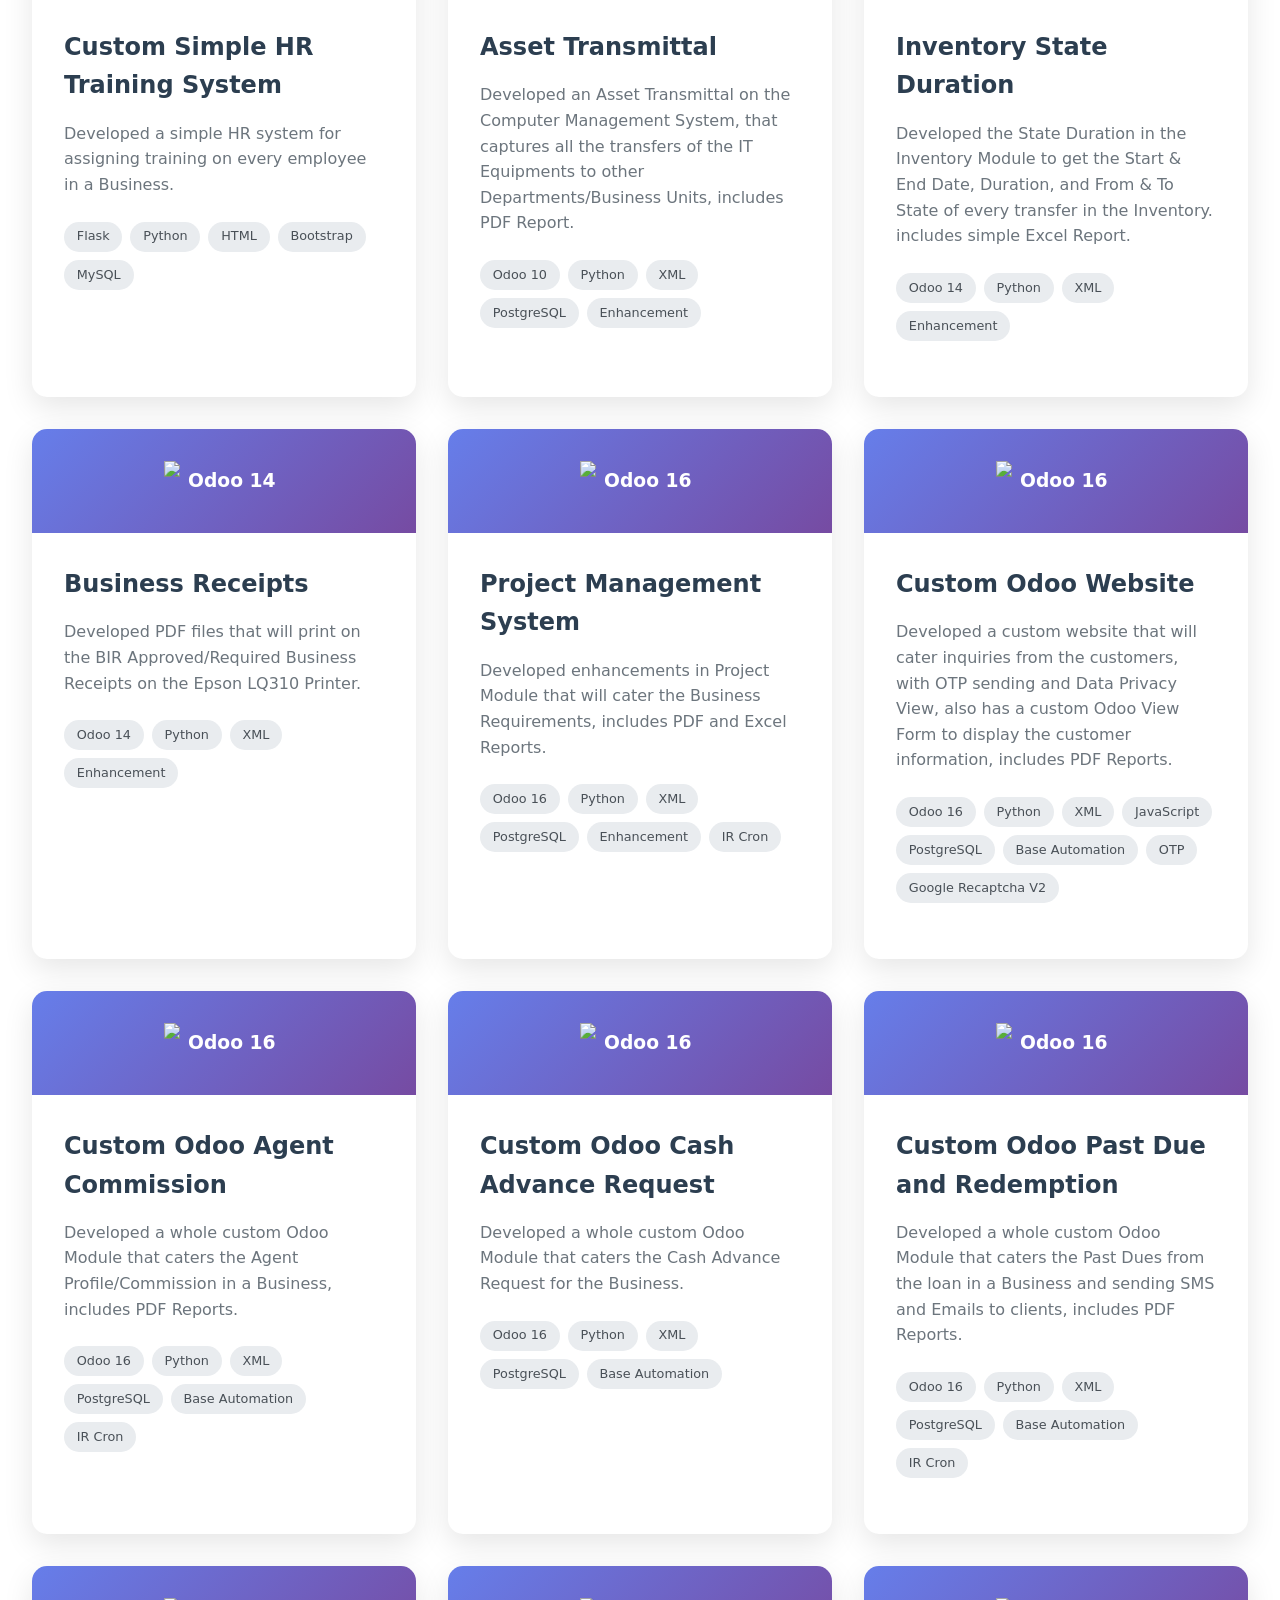
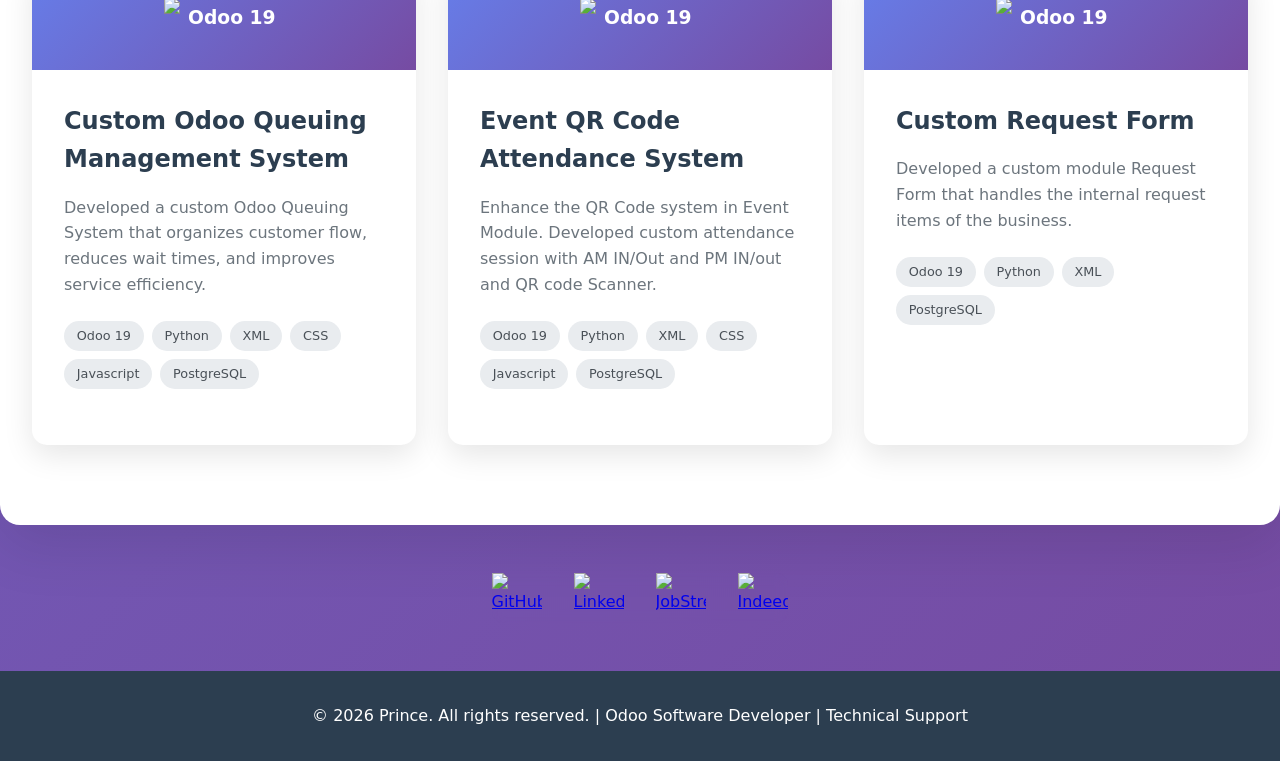
==== commit dfa1cca9: "added new projects" ====
--- a/index.html
+++ b/index.html
@@ -224,7 +224,7 @@
                 <div class="project-content">
                     <h3>Custom Odoo Website</h3>
                     <p>Developed a custom website that will cater inquiries from the customers, with OTP sending and
-                        Data Privacy View, also has a custom Odoo View Form to display the customer who information,
+                        Data Privacy View, also has a custom Odoo View Form to display the customer information,
                         includes PDF Reports.</p>
                     <div class="tech-stack">
                         <span class="tech-tag">Odoo 16</span>
@@ -323,6 +323,48 @@
                         <span class="tech-tag">XML</span>
                         <span class="tech-tag">CSS</span>
                         <span class="tech-tag">Javascript</span>
+                        <span class="tech-tag">PostgreSQL</span>
+                    </div>
+                </div>
+            </div>
+
+            <div class="project-card">
+                <div class="project-header">
+                    <h3 style="display:flex; align-items:center; gap:8px;">
+                        <img src="https://www.odoo.com/web/image/website/1/favicon/Odoo"
+                            style="height:40px;margin-left:100px" />
+                        Odoo 19
+                    </h3>
+                </div>
+                <div class="project-content">
+                    <h3>Event QR Code Attendance System</h3>
+                    <p>Enhance the QR Code system in Event Module. Developed custom attendance session with AM IN/Out and PM IN/out and QR code Scanner.</p>
+                    <div class="tech-stack">
+                        <span class="tech-tag">Odoo 19</span>
+                        <span class="tech-tag">Python</span>
+                        <span class="tech-tag">XML</span>
+                        <span class="tech-tag">CSS</span>
+                        <span class="tech-tag">Javascript</span>
+                        <span class="tech-tag">PostgreSQL</span>
+                    </div>
+                </div>
+            </div>
+
+            <div class="project-card">
+                <div class="project-header">
+                    <h3 style="display:flex; align-items:center; gap:8px;">
+                        <img src="https://www.odoo.com/web/image/website/1/favicon/Odoo"
+                            style="height:40px;margin-left:100px" />
+                        Odoo 19
+                    </h3>
+                </div>
+                <div class="project-content">
+                    <h3>Custom Request Form</h3>
+                    <p>Developed a custom module Request Form that handles the internal request items of the business.</p>
+                    <div class="tech-stack">
+                        <span class="tech-tag">Odoo 19</span>
+                        <span class="tech-tag">Python</span>
+                        <span class="tech-tag">XML</span>
                         <span class="tech-tag">PostgreSQL</span>
                     </div>
                 </div>
@@ -344,6 +386,9 @@
             <a href="https://ph.jobstreet.com/profiles/eazerprince-firmalino-fpH9LZdsfr" target="_blank" aria-label="JobStreet">
                 <img src="https://cdn-1.webcatalog.io/catalog/jobstreet/jobstreet-icon-filled-256.webp?v=1714774884563" alt="JobStreet">
             </a>
+            <a href="https://profile.indeed.com/?hl=en_PH&co=PH&from=gnav-homepage" target="_blank" aria-label="Indeed">
+                <img src="https://upload.wikimedia.org/wikipedia/commons/f/fa/Indeed_logo.png" alt="Indeed">
+            </a>
         </div>
 
     </section>
